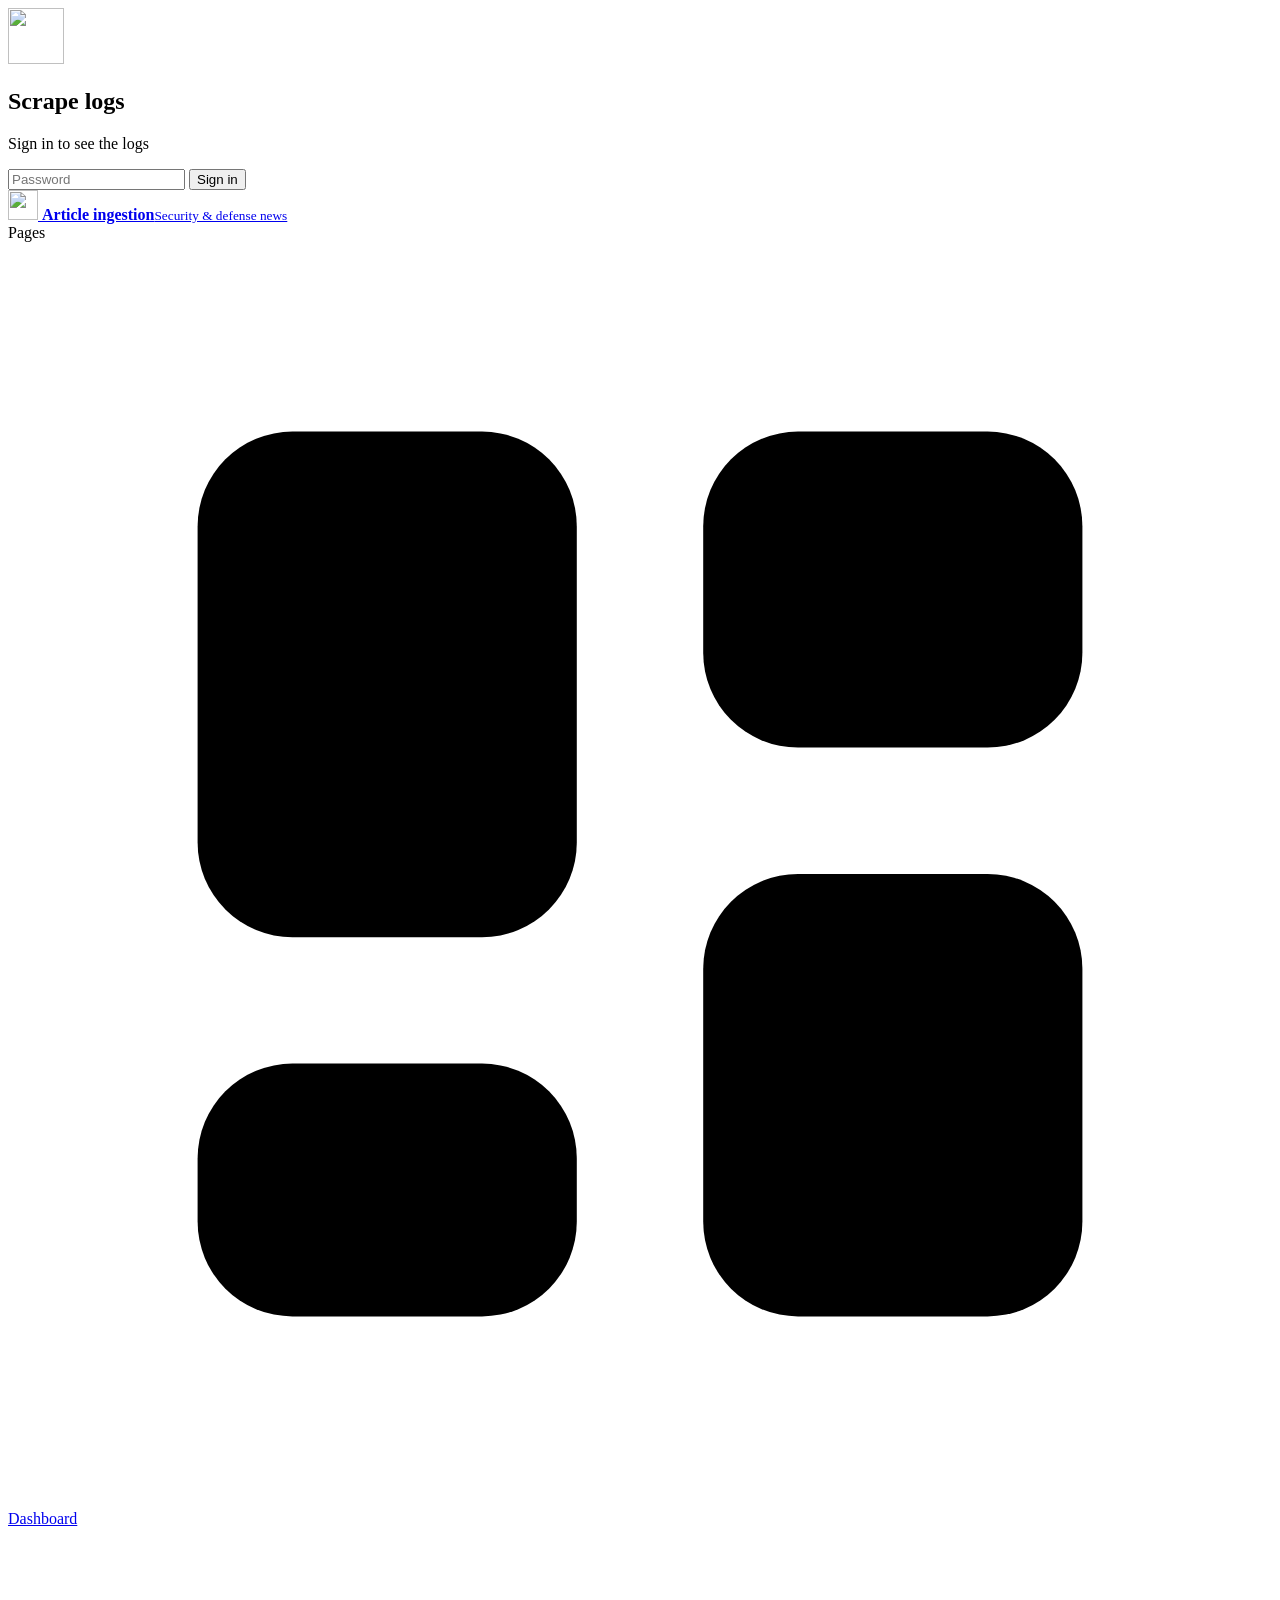
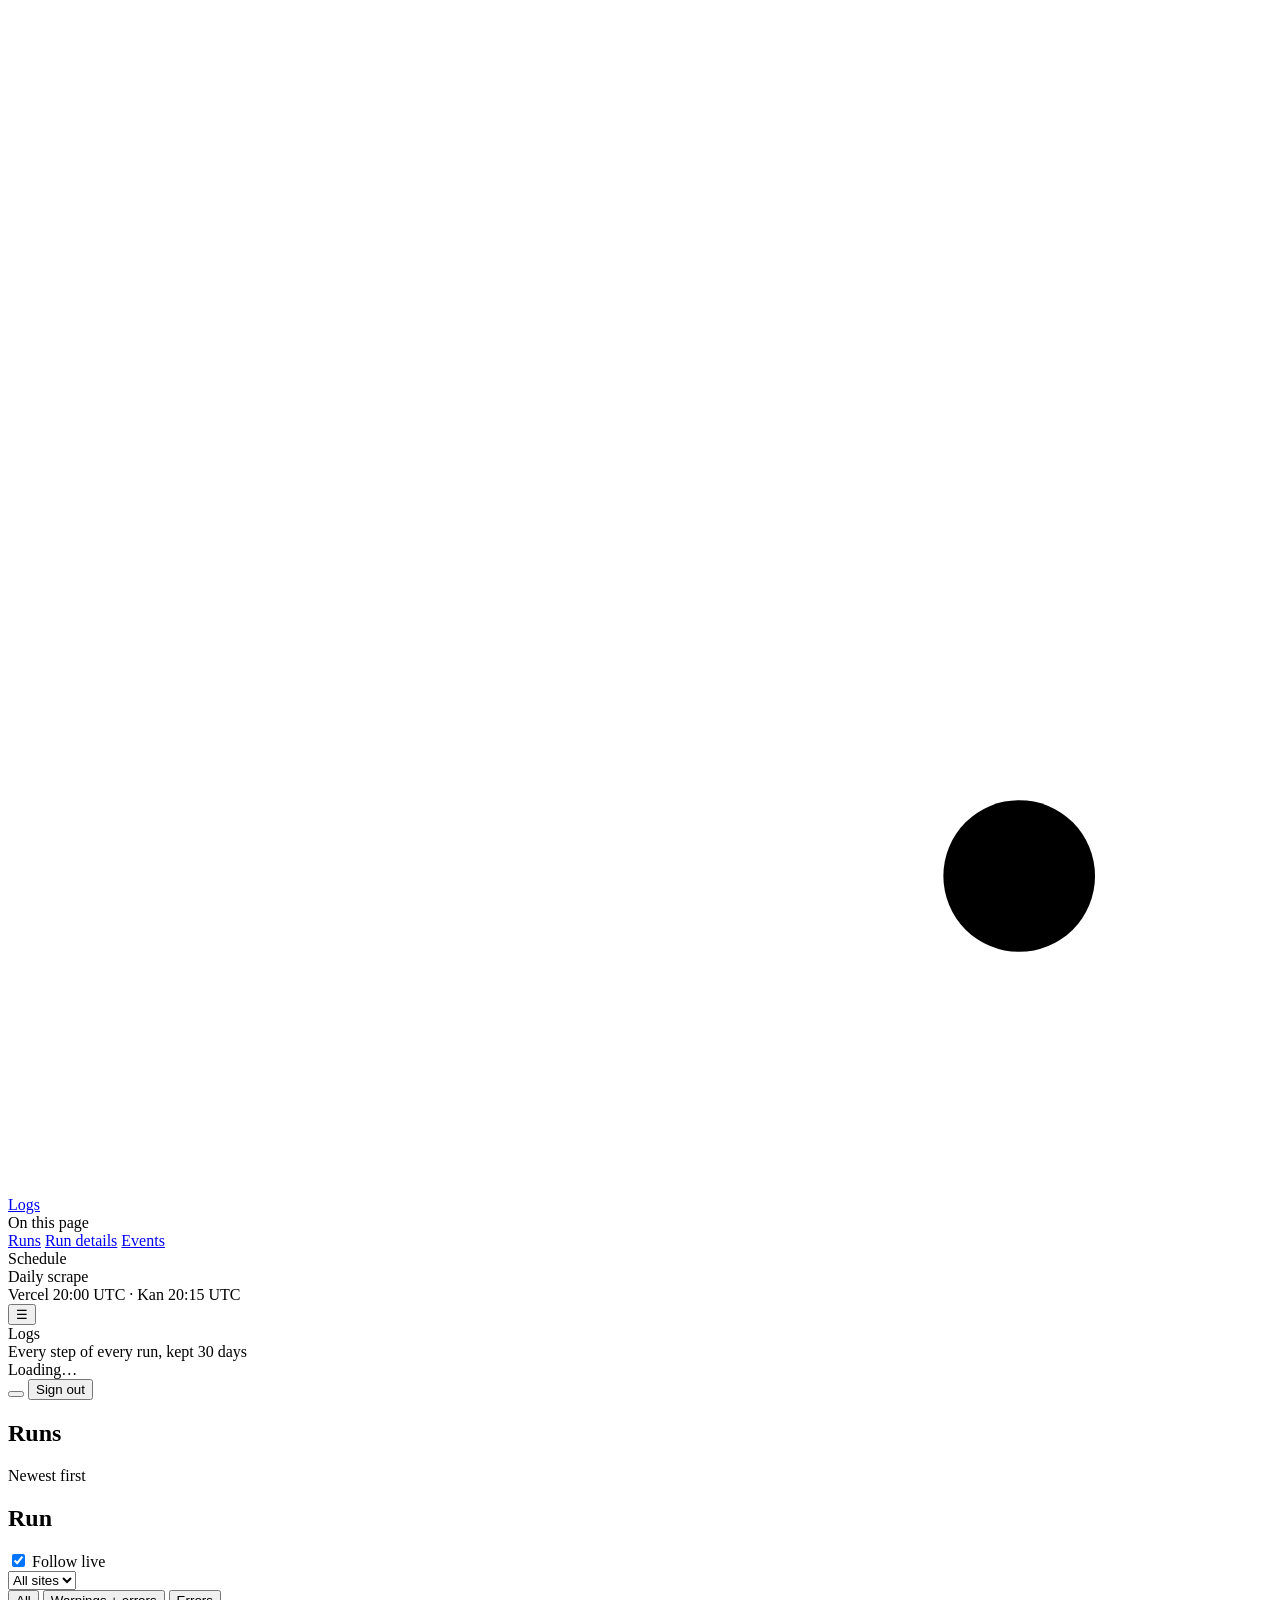
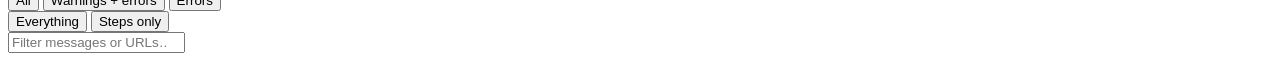
==== web/public/logs.html @ 202da234 "Add scrape logs page and navigation sidebar - Log every step of each scrape run (pages, links, artic" ====
<!doctype html>
<html lang="en">
<head>
<meta charset="utf-8">
<meta name="viewport" content="width=device-width, initial-scale=1, viewport-fit=cover">
<title>Scrape Logs</title>
<link rel="icon" type="image/svg+xml" href="/favicon.svg">
<link rel="apple-touch-icon" href="/apple-touch-icon.png">
<meta name="theme-color" content="#f6f6f4" media="(prefers-color-scheme: light)">
<meta name="theme-color" content="#0e0e0d" media="(prefers-color-scheme: dark)">
<link rel="preconnect" href="https://fonts.googleapis.com">
<link rel="preconnect" href="https://fonts.gstatic.com" crossorigin>
<link rel="stylesheet" href="https://fonts.googleapis.com/css2?family=Inter:wght@400;500;600;700&display=swap">
<link rel="stylesheet" href="/app.css?v=5">
<script>
  try { const t = localStorage.getItem("theme"); if (t === "light" || t === "dark") document.documentElement.dataset.theme = t; } catch (e) {}
</script>
</head>
<body>
<section id="login">
  <form class="login-card" id="login-form">
    <img src="/favicon.svg" width="56" height="56" alt="">
    <h1>Scrape logs</h1>
    <p>Sign in to see the logs</p>
    <input type="text" name="username" value="owner" autocomplete="username" hidden>
    <input type="password" id="password" autocomplete="current-password" placeholder="Password" required>
    <button class="btn" type="submit" id="login-btn">Sign in</button>
    <div class="login-error" id="login-error" role="alert"></div>
  </form>
</section>

<aside class="sidebar" id="sidebar" aria-label="Navigation">
  <a class="side-brand" href="/">
    <img src="/favicon.svg" width="30" height="30" alt="">
    <span><b>Article ingestion</b><small>Security &amp; defense news</small></span>
  </a>
  <nav class="side-nav">
    <div class="side-label">Pages</div>
      <a class="side-link" href="/"><svg viewBox="0 0 20 20" aria-hidden="true"><rect x="3" y="3" width="6" height="8" rx="1.5"/><rect x="11" y="3" width="6" height="5" rx="1.5"/><rect x="11" y="10" width="6" height="7" rx="1.5"/><rect x="3" y="13" width="6" height="4" rx="1.5"/></svg><span>Dashboard</span></a>
      <a class="side-link" href="/logs" aria-current="page"><svg viewBox="0 0 20 20" aria-hidden="true"><path d="M4 5h12M4 10h12M4 15h8"/><circle cx="16" cy="15" r="1.2"/></svg><span>Logs</span></a>
  </nav>
  <nav class="side-nav side-sections" id="side-sections">
    <div class="side-label">On this page</div>
      <a class="side-sub" href="#sec-runs">Runs</a>
      <a class="side-sub" href="#sec-run">Run details</a>
      <a class="side-sub" href="#events">Events</a>
  </nav>
  <div class="side-foot">
    <div class="side-label">Schedule</div>
    <div class="side-sched"><span>Daily scrape</span><b id="side-next"></b></div>
    <div class="side-sched muted"><span>Vercel 20:00 UTC · Kan 20:15 UTC</span></div>
  </div>
</aside>
<div class="side-scrim" id="side-scrim" hidden></div>

<div class="shell">
<header class="topbar">
  <div class="brand">
    <button class="icon-btn menu-btn" id="menu-btn" type="button" aria-label="Open navigation" aria-controls="sidebar" aria-expanded="false">☰</button>
    <div>
      <div class="brand-name">Logs</div>
      <div class="brand-sub">Every step of every run, kept 30 days</div>
    </div>
  </div>
  <div class="topbar-status">
    <span class="pill" id="pill">Loading…</span>
    <span class="meta-item" id="refreshed"></span>
  </div>
  <div class="topbar-actions">
    <button class="icon-btn" id="theme-btn" type="button" title="Theme" aria-label="Switch theme"></button>
    <button class="link-btn" id="logout" type="button">Sign out</button>
  </div>
</header>

<main>
  <div class="grid">
    <section class="panel span-4 runs-panel" id="sec-runs">
      <div class="panel-head">
        <div>
          <h2>Runs</h2>
          <div class="hint" id="runs-hint">Newest first</div>
        </div>
      </div>
      <ul class="run-list" id="run-list"></ul>
    </section>

    <section class="panel span-8" id="sec-run">
      <div class="panel-head">
        <div>
          <h2 id="run-title">Run</h2>
          <div class="hint" id="run-sub"></div>
        </div>
        <label class="follow"><input type="checkbox" id="follow" checked> Follow live</label>
      </div>
      <div class="run-facts" id="run-facts"></div>
      <div class="site-chips" id="site-chips"></div>
      <form class="filters" id="filters" autocomplete="off">
        <select id="f-site" aria-label="Site"><option value="">All sites</option></select>
        <div class="seg" id="f-level" role="group" aria-label="Level">
          <button type="button" data-v="all" aria-pressed="true">All</button>
          <button type="button" data-v="warn" aria-pressed="false">Warnings + errors</button>
          <button type="button" data-v="error" aria-pressed="false">Errors</button>
        </div>
        <div class="seg" id="f-step" role="group" aria-label="Detail">
          <button type="button" data-v="all" aria-pressed="true">Everything</button>
          <button type="button" data-v="steps" aria-pressed="false">Steps only</button>
        </div>
        <input type="search" id="f-q" placeholder="Filter messages or URLs…" dir="auto" aria-label="Filter">
      </form>
      <div class="table-scroll log-scroll" id="events"></div>
      <div class="pager"><span id="events-info"></span></div>
    </section>
  </div>
</main>
</div>

<script src="/nav.js?v=5"></script>
<script src="/logs.js?v=2"></script>
</body>
</html>
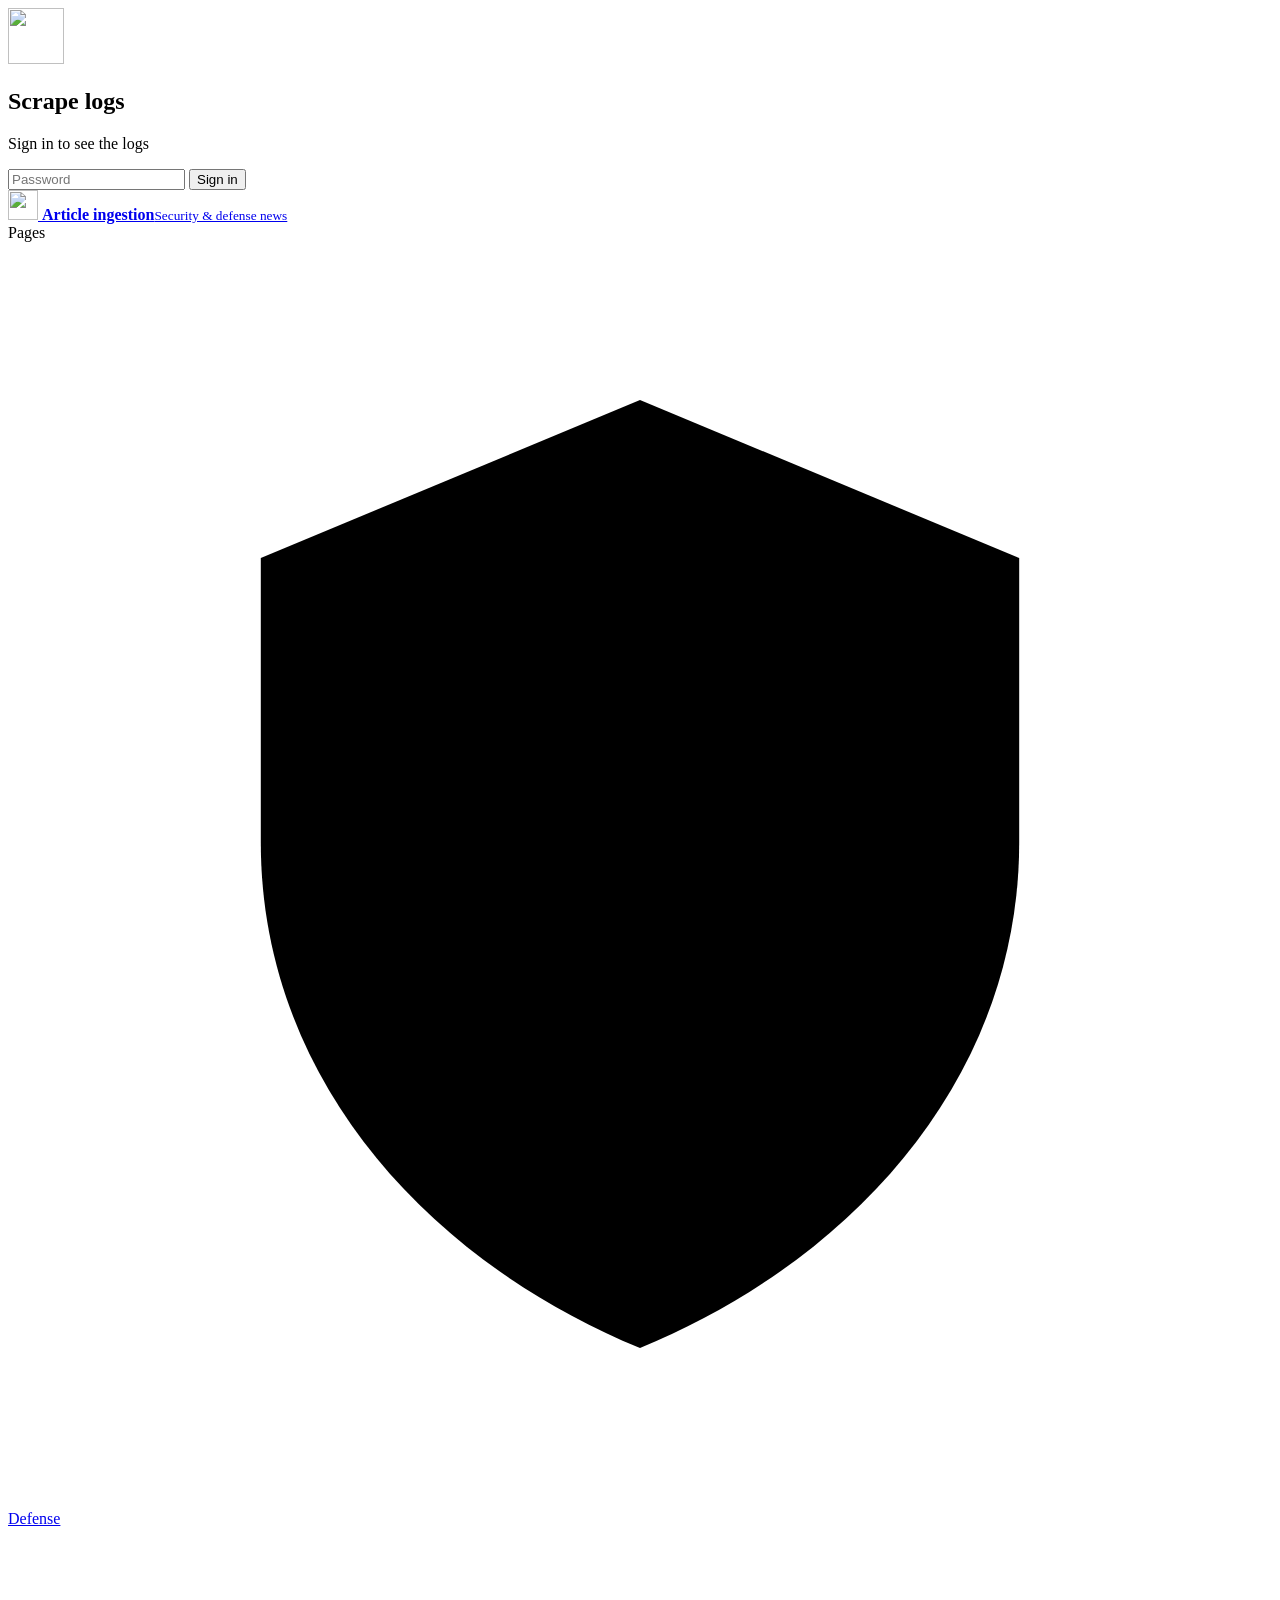
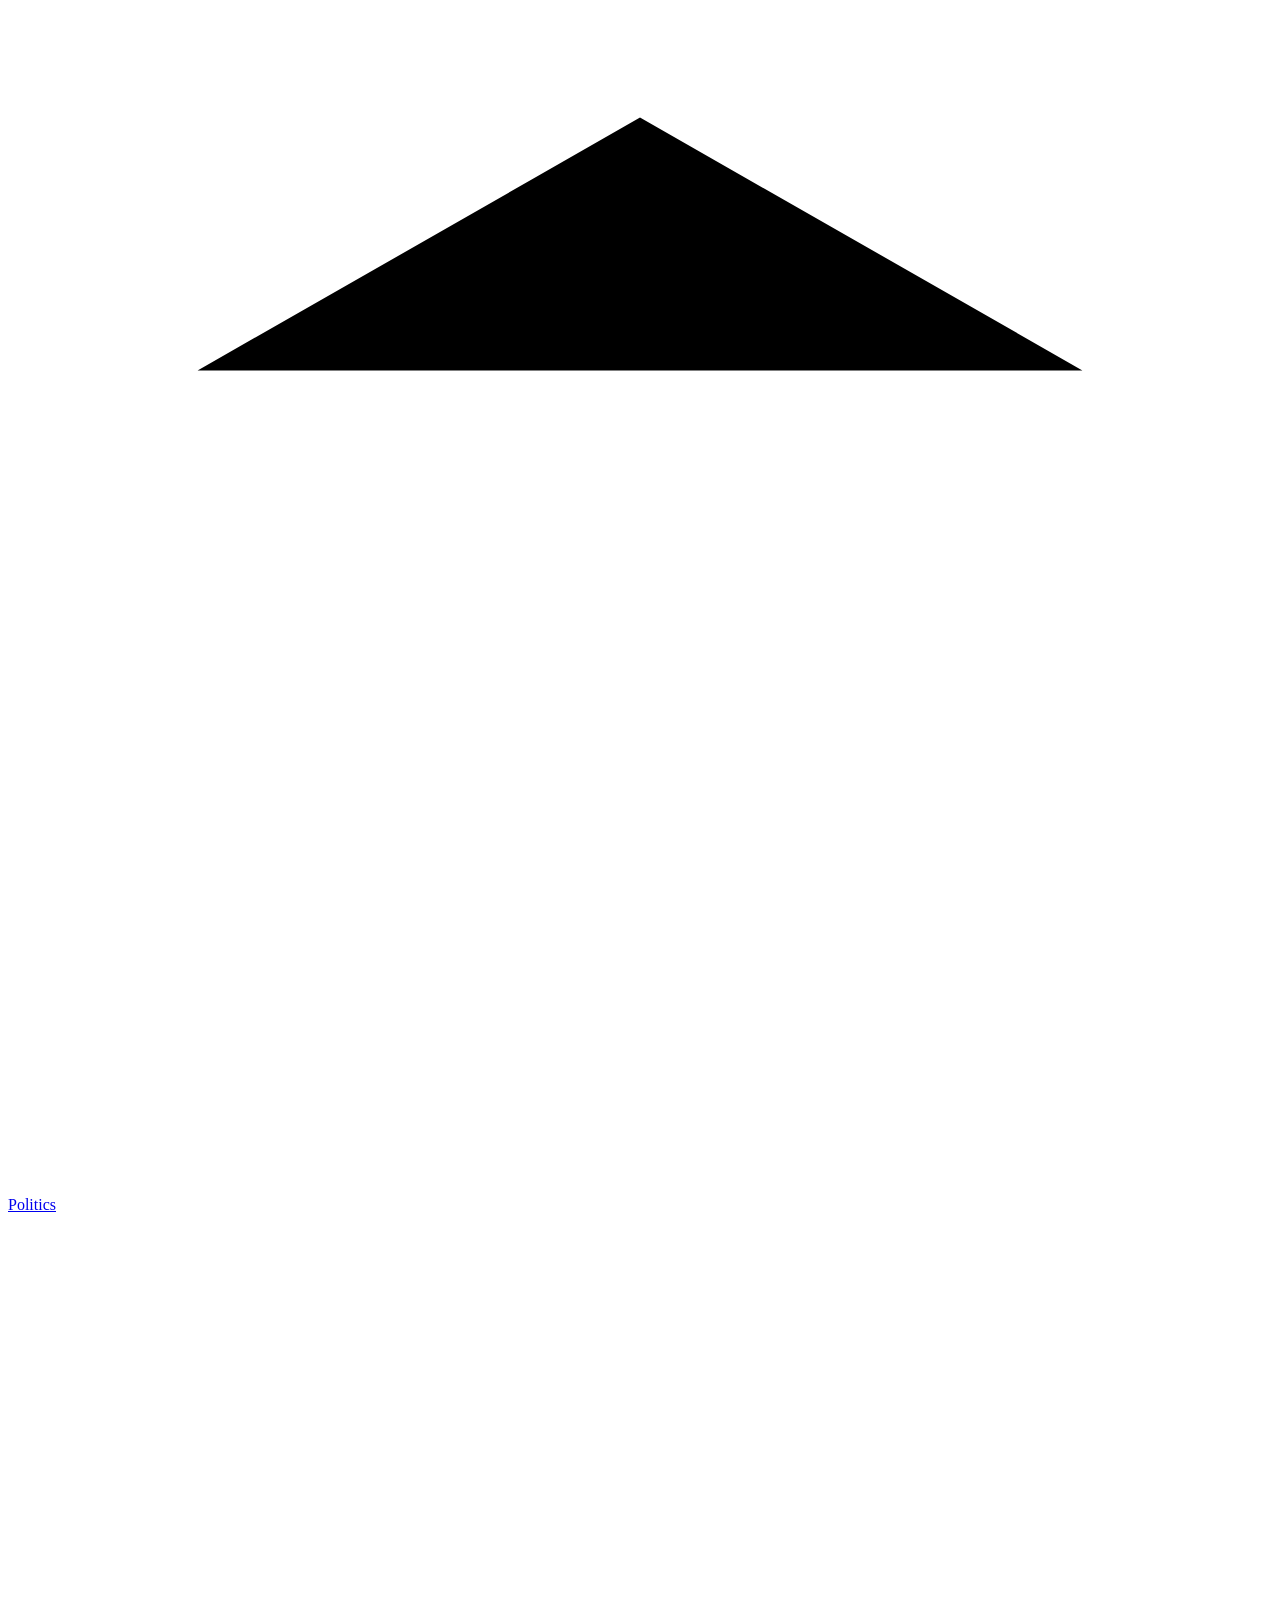
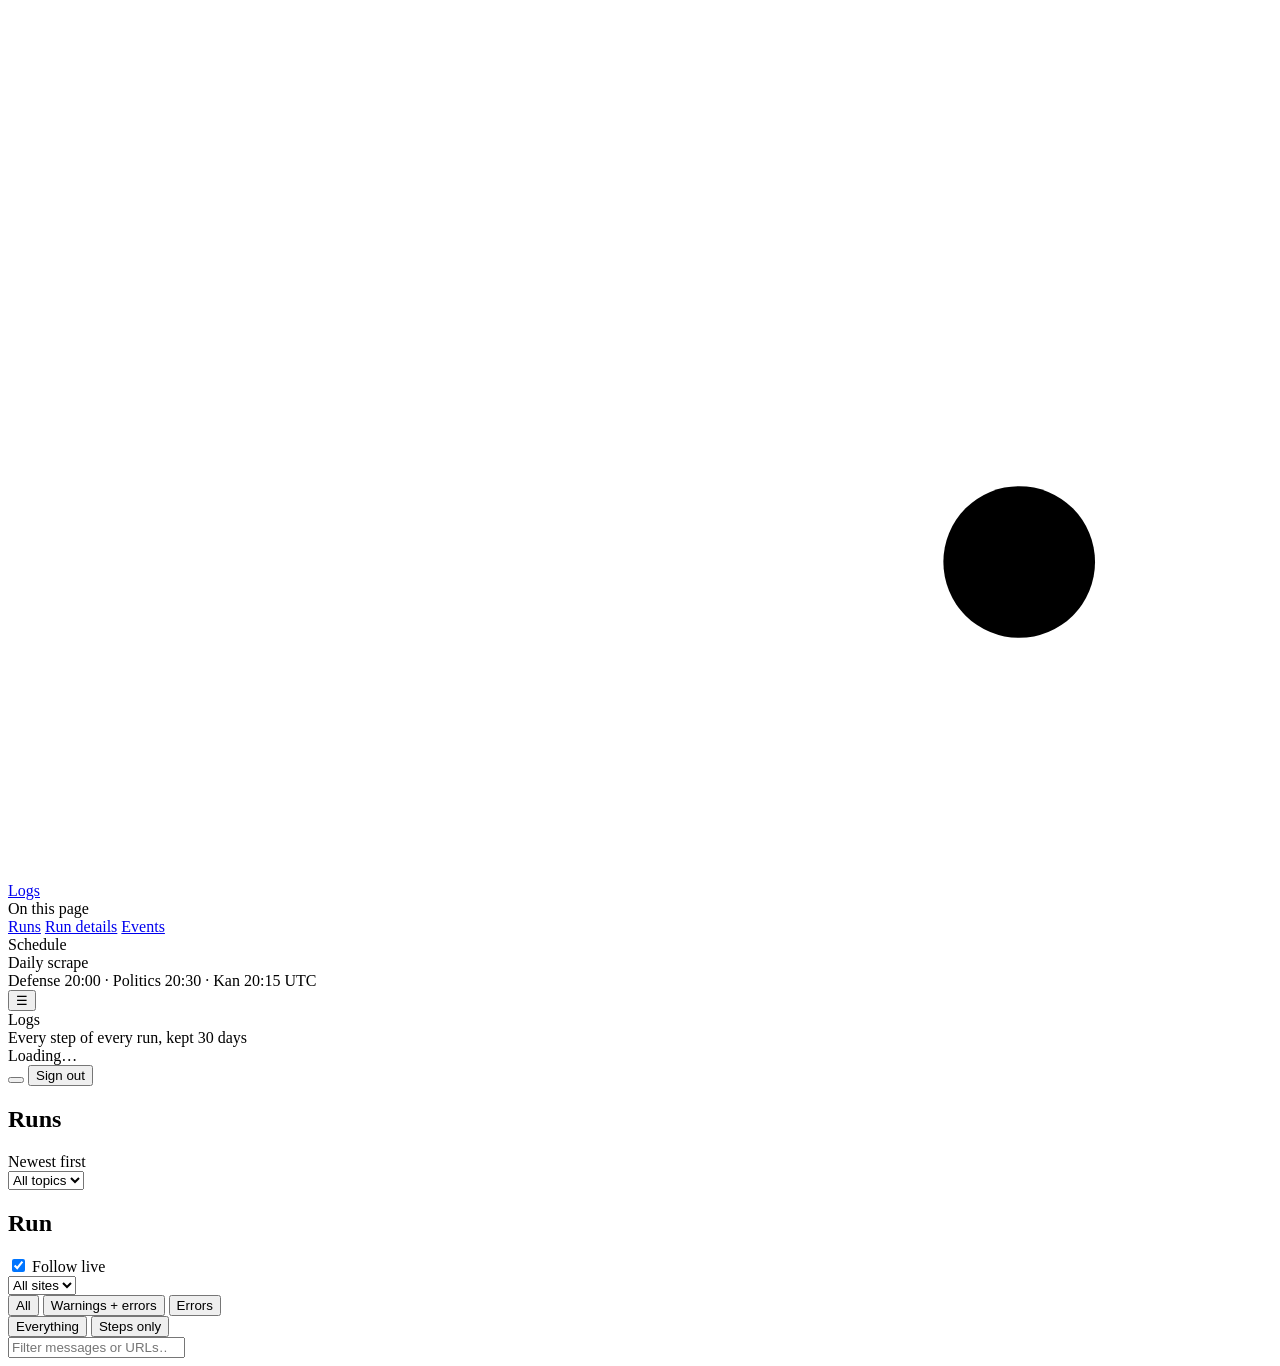
==== commit bea1e4d3: "Politics page, topic-aware cron/backfill/logs, live section check - Two Vercel crons: defense 20:00," ====
--- a/web/public/logs.html
+++ b/web/public/logs.html
@@ -11,7 +11,7 @@
 <link rel="preconnect" href="https://fonts.googleapis.com">
 <link rel="preconnect" href="https://fonts.gstatic.com" crossorigin>
 <link rel="stylesheet" href="https://fonts.googleapis.com/css2?family=Inter:wght@400;500;600;700&display=swap">
-<link rel="stylesheet" href="/app.css?v=5">
+<link rel="stylesheet" href="/app.css?v=6">
 <script>
   try { const t = localStorage.getItem("theme"); if (t === "light" || t === "dark") document.documentElement.dataset.theme = t; } catch (e) {}
 </script>
@@ -36,7 +36,8 @@
   </a>
   <nav class="side-nav">
     <div class="side-label">Pages</div>
-      <a class="side-link" href="/"><svg viewBox="0 0 20 20" aria-hidden="true"><rect x="3" y="3" width="6" height="8" rx="1.5"/><rect x="11" y="3" width="6" height="5" rx="1.5"/><rect x="11" y="10" width="6" height="7" rx="1.5"/><rect x="3" y="13" width="6" height="4" rx="1.5"/></svg><span>Dashboard</span></a>
+      <a class="side-link" href="/"><svg viewBox="0 0 20 20" aria-hidden="true"><path d="M10 2.5l6 2.5v4.5c0 3.7-2.6 6.6-6 8-3.4-1.4-6-4.3-6-8V5z"/></svg><span>Defense</span></a>
+      <a class="side-link" href="/politics"><svg viewBox="0 0 20 20" aria-hidden="true"><path d="M3 17h14M4 8h12M10 3l7 4H3z"/><path d="M6 9v6M10 9v6M14 9v6"/></svg><span>Politics</span></a>
       <a class="side-link" href="/logs" aria-current="page"><svg viewBox="0 0 20 20" aria-hidden="true"><path d="M4 5h12M4 10h12M4 15h8"/><circle cx="16" cy="15" r="1.2"/></svg><span>Logs</span></a>
   </nav>
   <nav class="side-nav side-sections" id="side-sections">
@@ -48,7 +49,7 @@
   <div class="side-foot">
     <div class="side-label">Schedule</div>
     <div class="side-sched"><span>Daily scrape</span><b id="side-next"></b></div>
-    <div class="side-sched muted"><span>Vercel 20:00 UTC · Kan 20:15 UTC</span></div>
+    <div class="side-sched muted"><span>Defense 20:00 · Politics 20:30 · Kan 20:15 UTC</span></div>
   </div>
 </aside>
 <div class="side-scrim" id="side-scrim" hidden></div>
@@ -80,6 +81,7 @@
           <h2>Runs</h2>
           <div class="hint" id="runs-hint">Newest first</div>
         </div>
+        <select id="f-topic" aria-label="Topic"><option value="">All topics</option><option value="defense">Defense</option><option value="politics">Politics</option></select>
       </div>
       <ul class="run-list" id="run-list"></ul>
     </section>
@@ -114,7 +116,7 @@
 </main>
 </div>
 
-<script src="/nav.js?v=5"></script>
-<script src="/logs.js?v=2"></script>
+<script src="/nav.js?v=6"></script>
+<script src="/logs.js?v=3"></script>
 </body>
 </html>
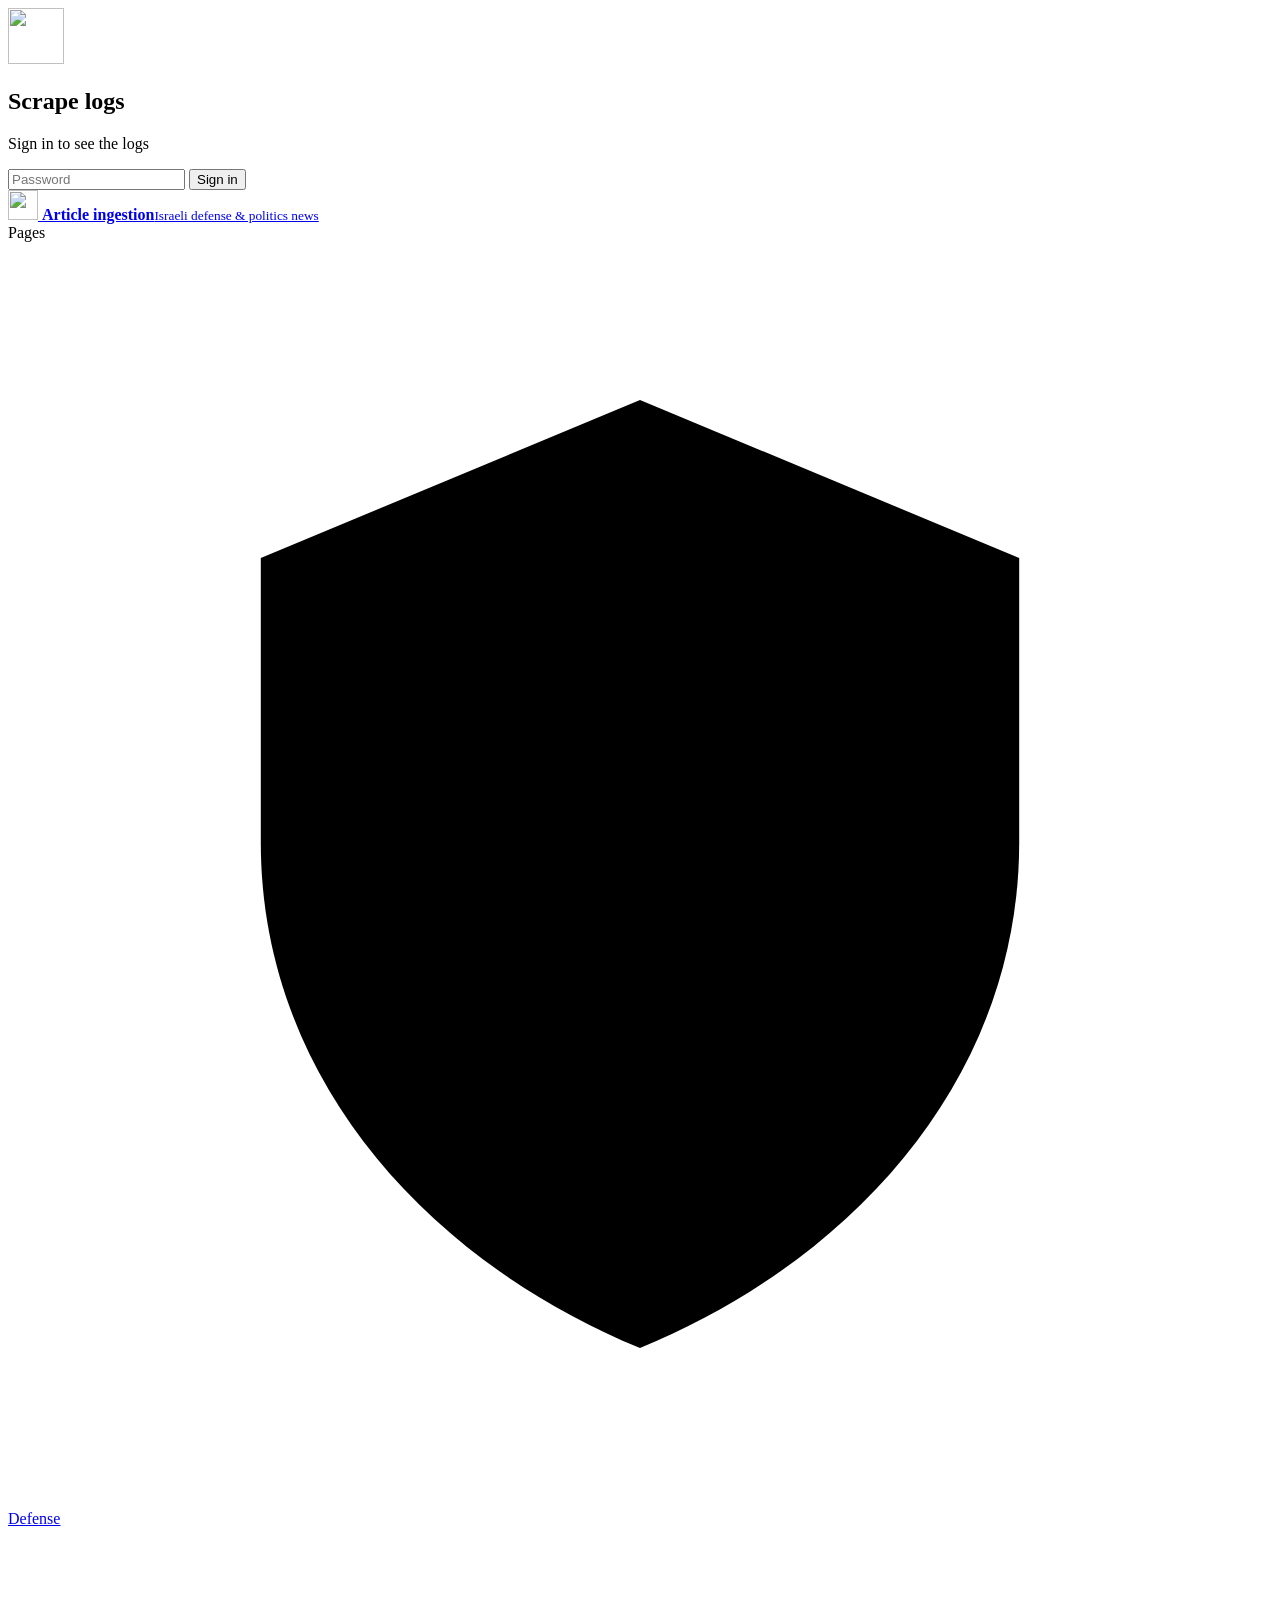
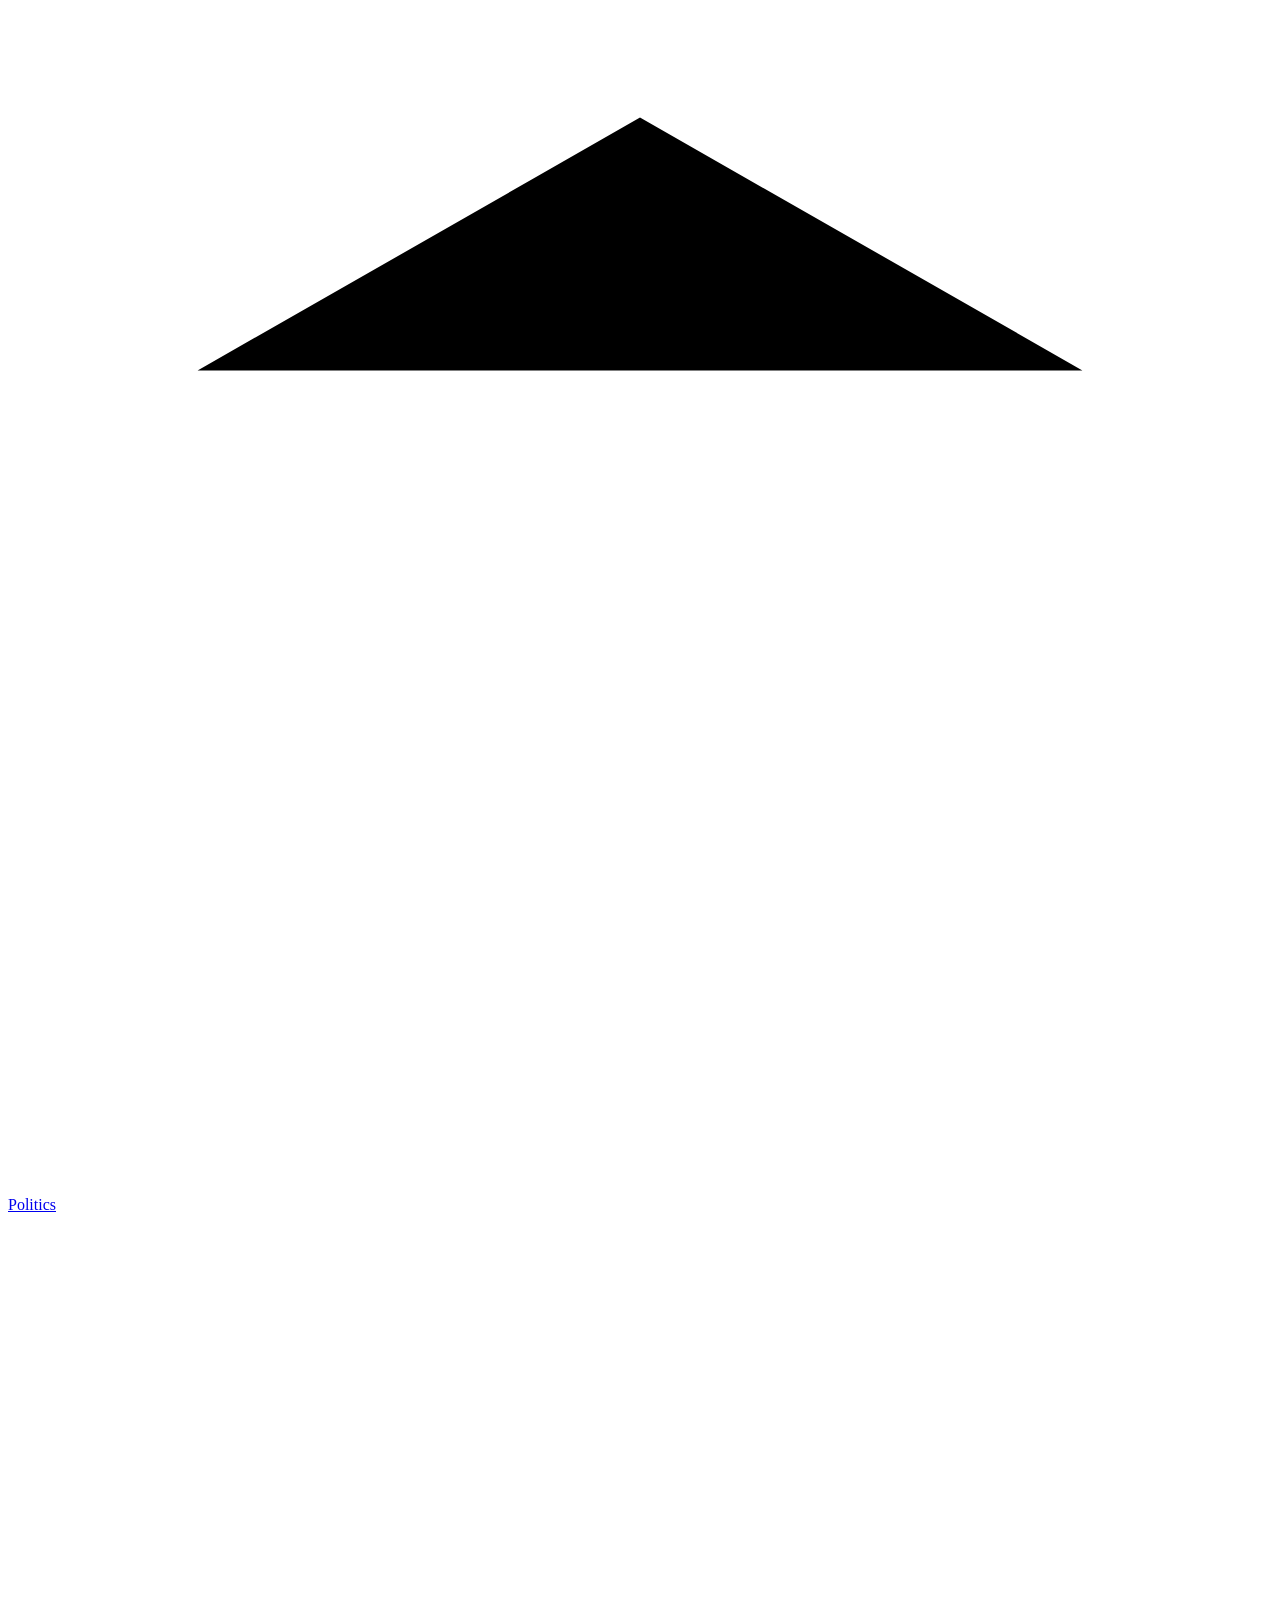
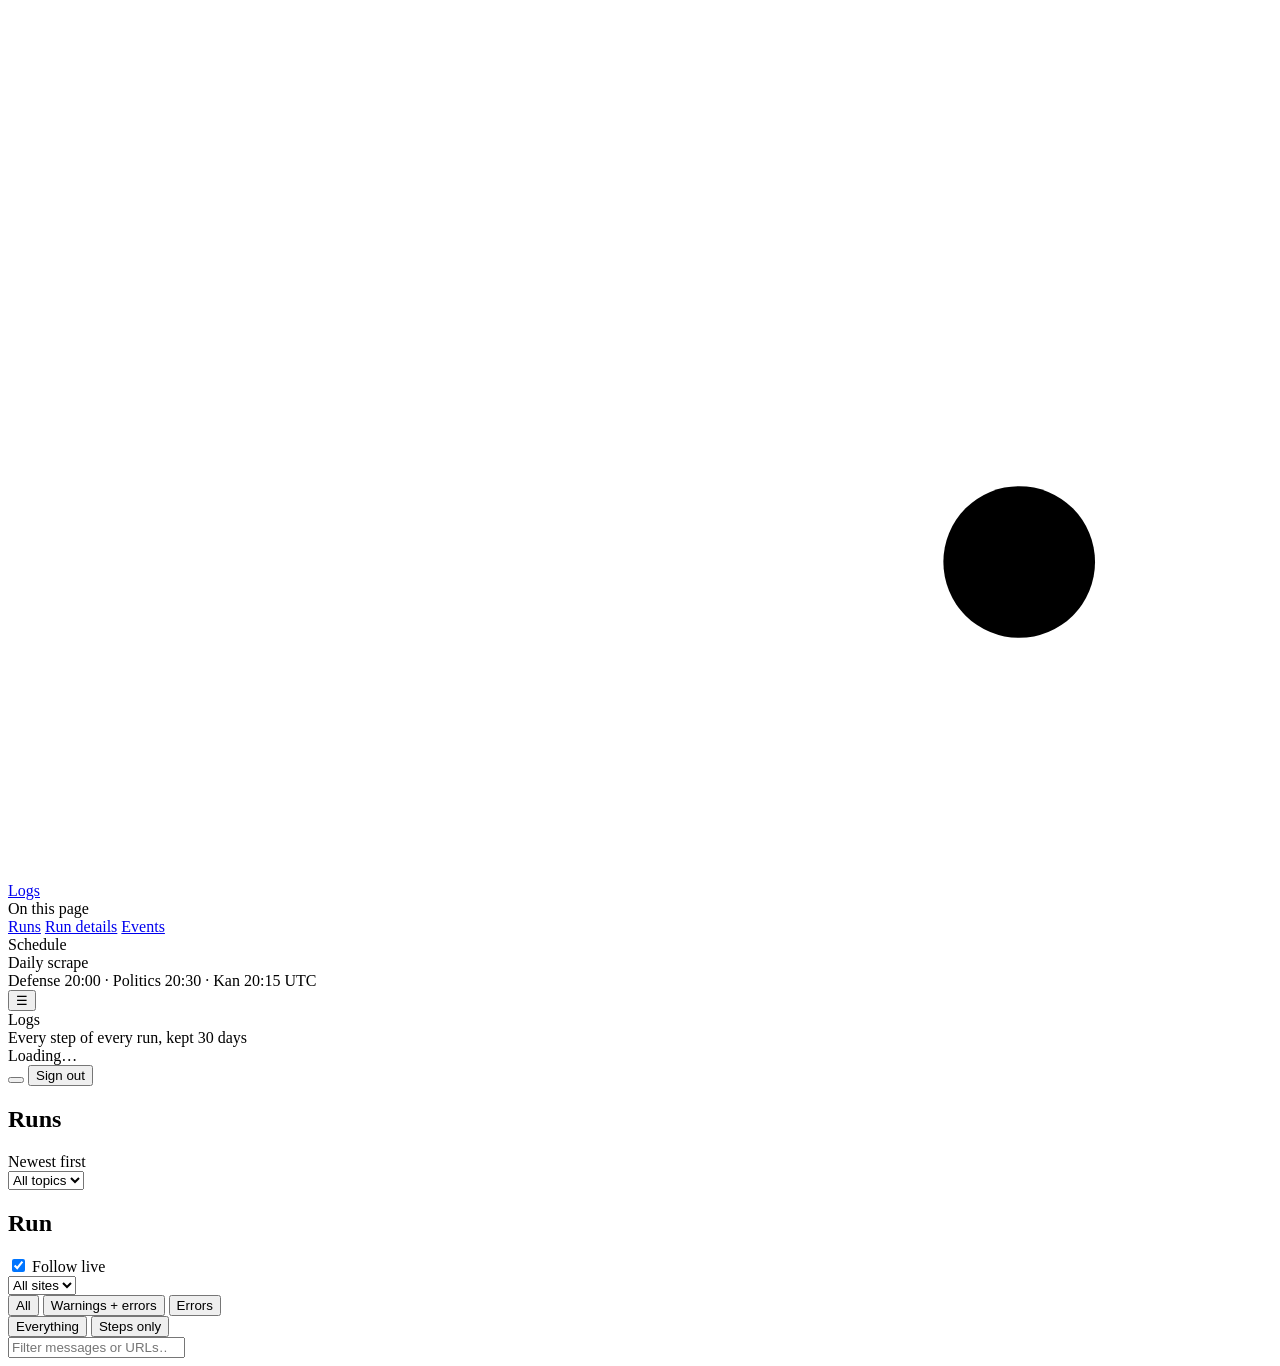
==== commit a09c747c: "Sidebar subtitle covers both topics Co-Authored-By: Claude Opus 5.5 <noreply@anthropic.com>" ====
--- a/web/public/logs.html
+++ b/web/public/logs.html
@@ -32,7 +32,7 @@
 <aside class="sidebar" id="sidebar" aria-label="Navigation">
   <a class="side-brand" href="/">
     <img src="/favicon.svg" width="30" height="30" alt="">
-    <span><b>Article ingestion</b><small>Security &amp; defense news</small></span>
+    <span><b>Article ingestion</b><small>Israeli defense &amp; politics news</small></span>
   </a>
   <nav class="side-nav">
     <div class="side-label">Pages</div>
